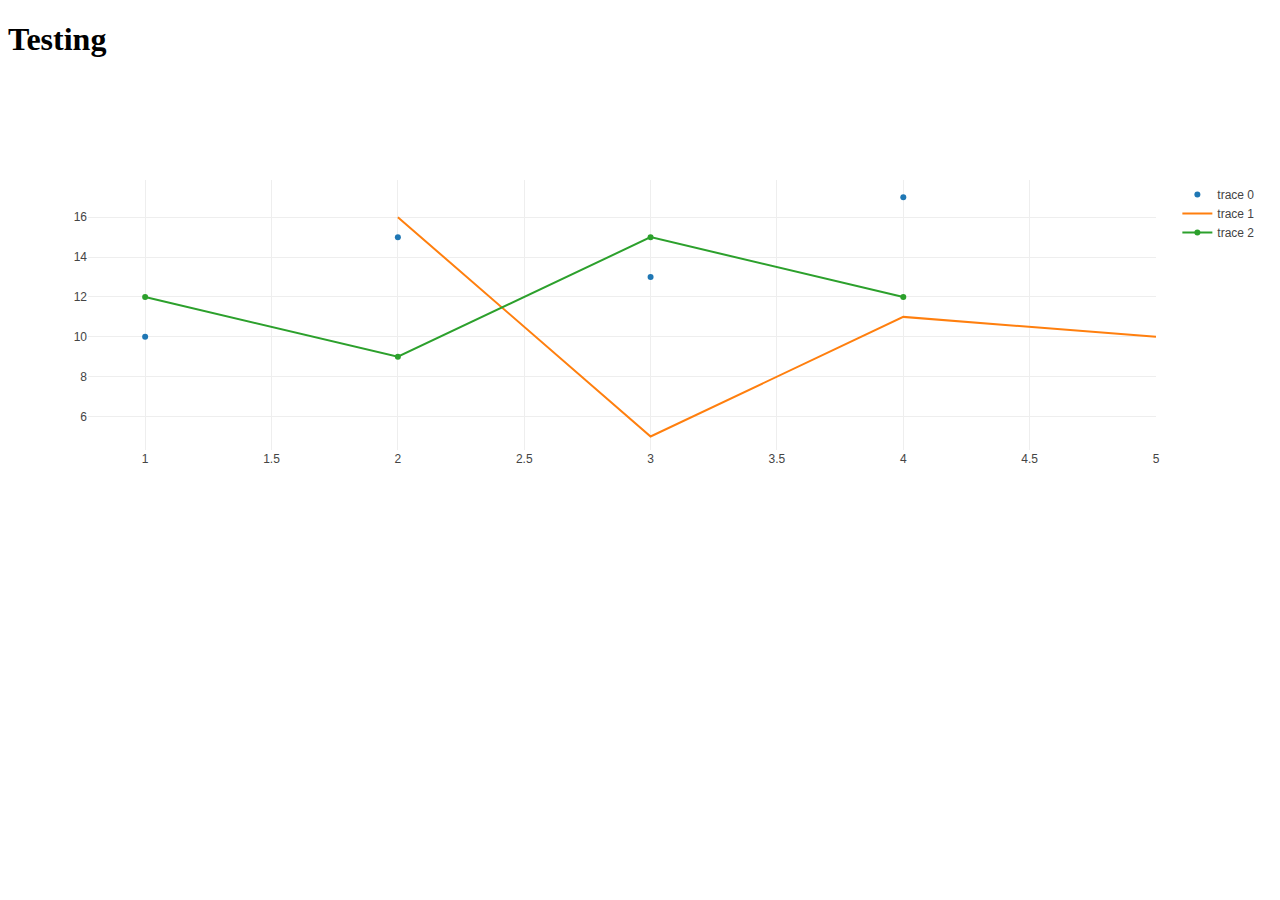
==== Frontend/index.html @ 1f994561 "Total hacky thing added :(" ====
<!DOCTYPE html>
<html>
	<head>
		<meta charset="UTF-8">
		<meta lang="en">
		<title></title>

		<link rel="stylesheet" href="style.css">
		<script src="https://cdn.plot.ly/plotly-latest.min.js"></script>
		<!-- <script src="data.json"></script> -->
		<!-- <script src="http://127.0.0.1:5000"></script> -->
		<script src="http://127.0.0.1:5000/test.js"></script>
	</head>
	<body>
		<h1>Testing</h1>

		<div id="myDiv"><!-- Plotly chart will be drawn inside this DIV --></div>

		<script>
			function getJSONP(url, success) {
				var ud = '_' + +new Date,
					script = document.createElement('script'),
					head = document.getElementsByTagName('head')[0] 
						|| document.documentElement;

				window[ud] = function(data) {
					head.removeChild(script);
					success && success(data);
				};

				script.src = url.replace('callback=?', 'callback=' + ud);
				head.appendChild(script);

			}

			// getJSONP('http://165.227.59.35:5000', function(data){
			// 	alert(data);
			// });

			getJSONP('http://127.0.0.1:5000/ohno.js', function(data) {
				bar = JSON.parse(data);
				console.log(bar);
			});

			// getJSONP('data.json', function(data) {
			// 	console.log("The data: " + data);
			// });
			// console.log(impData);

			console.log(foo);
		</script>

		<script>
			var trace1 = {
				x: [1, 2, 3, 4],
				y: [10, 15, 13, 17],
				mode: 'markers'
			};

			var trace2 = {
				x: [2, 3, 4, 5],
				y: [16, 5, 11, 10],
				mode: 'lines'
			};

			var trace3 = {
				x: [1, 2, 3, 4],
				y: [12, 9, 15, 12],
				mode: 'lines+markers'
			};

			var data = [ trace1, trace2, trace3 ];

			var layout = {};

			Plotly.newPlot('myDiv', data, layout);
		</script>
	</body>
</html>
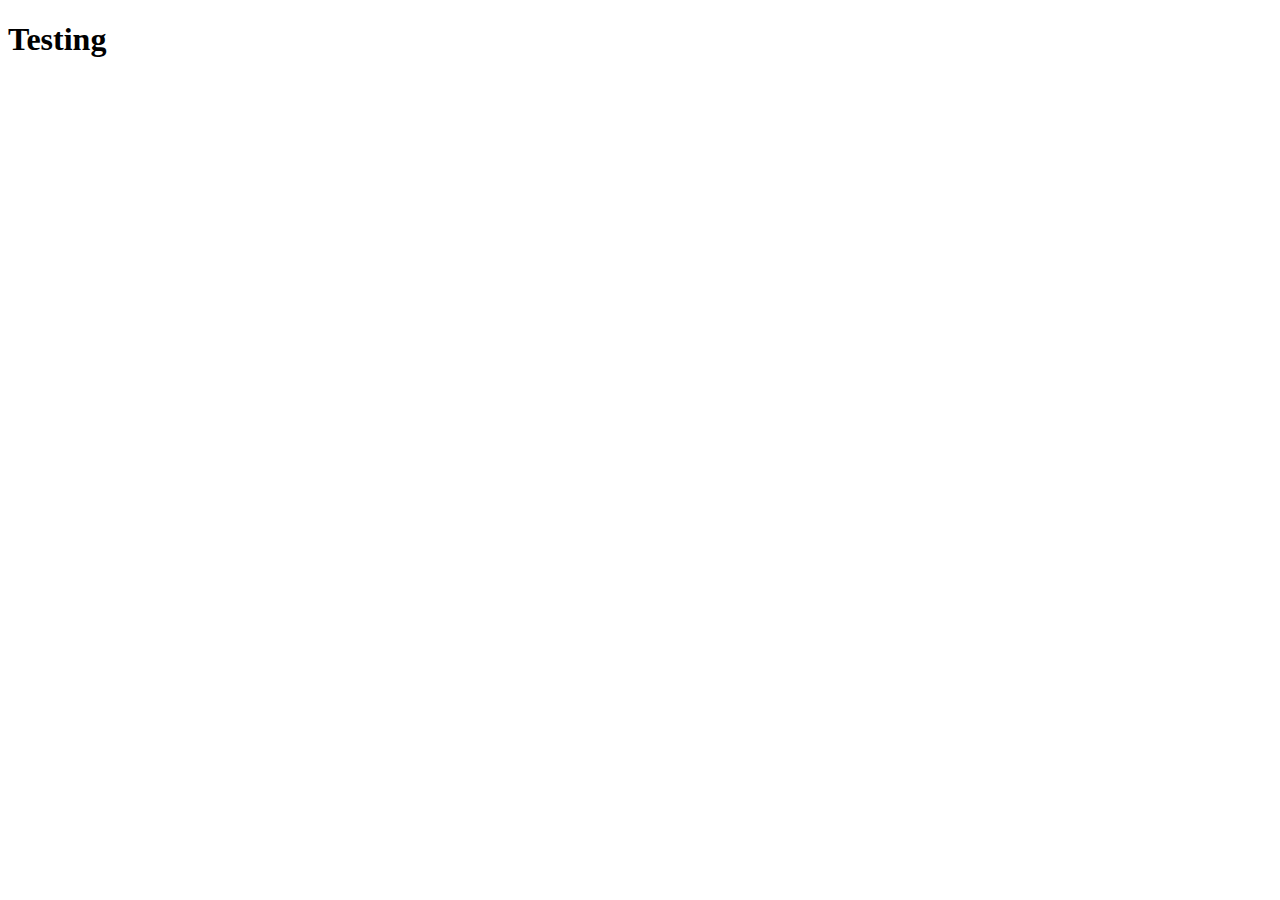
==== commit 674cc578: "Changed the name of the columns variable in the API" ====
--- a/Frontend/index.html
+++ b/Frontend/index.html
@@ -7,9 +7,8 @@
 
 		<link rel="stylesheet" href="style.css">
 		<script src="https://cdn.plot.ly/plotly-latest.min.js"></script>
-		<!-- <script src="data.json"></script> -->
-		<!-- <script src="http://127.0.0.1:5000"></script> -->
-		<script src="http://127.0.0.1:5000/test.js"></script>
+		<script src="http://127.0.0.1:5000/ohno.js"></script>
+		<!-- <script src="http://165.227.59.35:5000/ohno.js"></script> -->
 	</head>
 	<body>
 		<h1>Testing</h1>
@@ -17,40 +16,8 @@
 		<div id="myDiv"><!-- Plotly chart will be drawn inside this DIV --></div>
 
 		<script>
-			function getJSONP(url, success) {
-				var ud = '_' + +new Date,
-					script = document.createElement('script'),
-					head = document.getElementsByTagName('head')[0] 
-						|| document.documentElement;
+			console.log(foo.columns);
 
-				window[ud] = function(data) {
-					head.removeChild(script);
-					success && success(data);
-				};
-
-				script.src = url.replace('callback=?', 'callback=' + ud);
-				head.appendChild(script);
-
-			}
-
-			// getJSONP('http://165.227.59.35:5000', function(data){
-			// 	alert(data);
-			// });
-
-			getJSONP('http://127.0.0.1:5000/ohno.js', function(data) {
-				bar = JSON.parse(data);
-				console.log(bar);
-			});
-
-			// getJSONP('data.json', function(data) {
-			// 	console.log("The data: " + data);
-			// });
-			// console.log(impData);
-
-			console.log(foo);
-		</script>
-
-		<script>
 			var trace1 = {
 				x: [1, 2, 3, 4],
 				y: [10, 15, 13, 17],
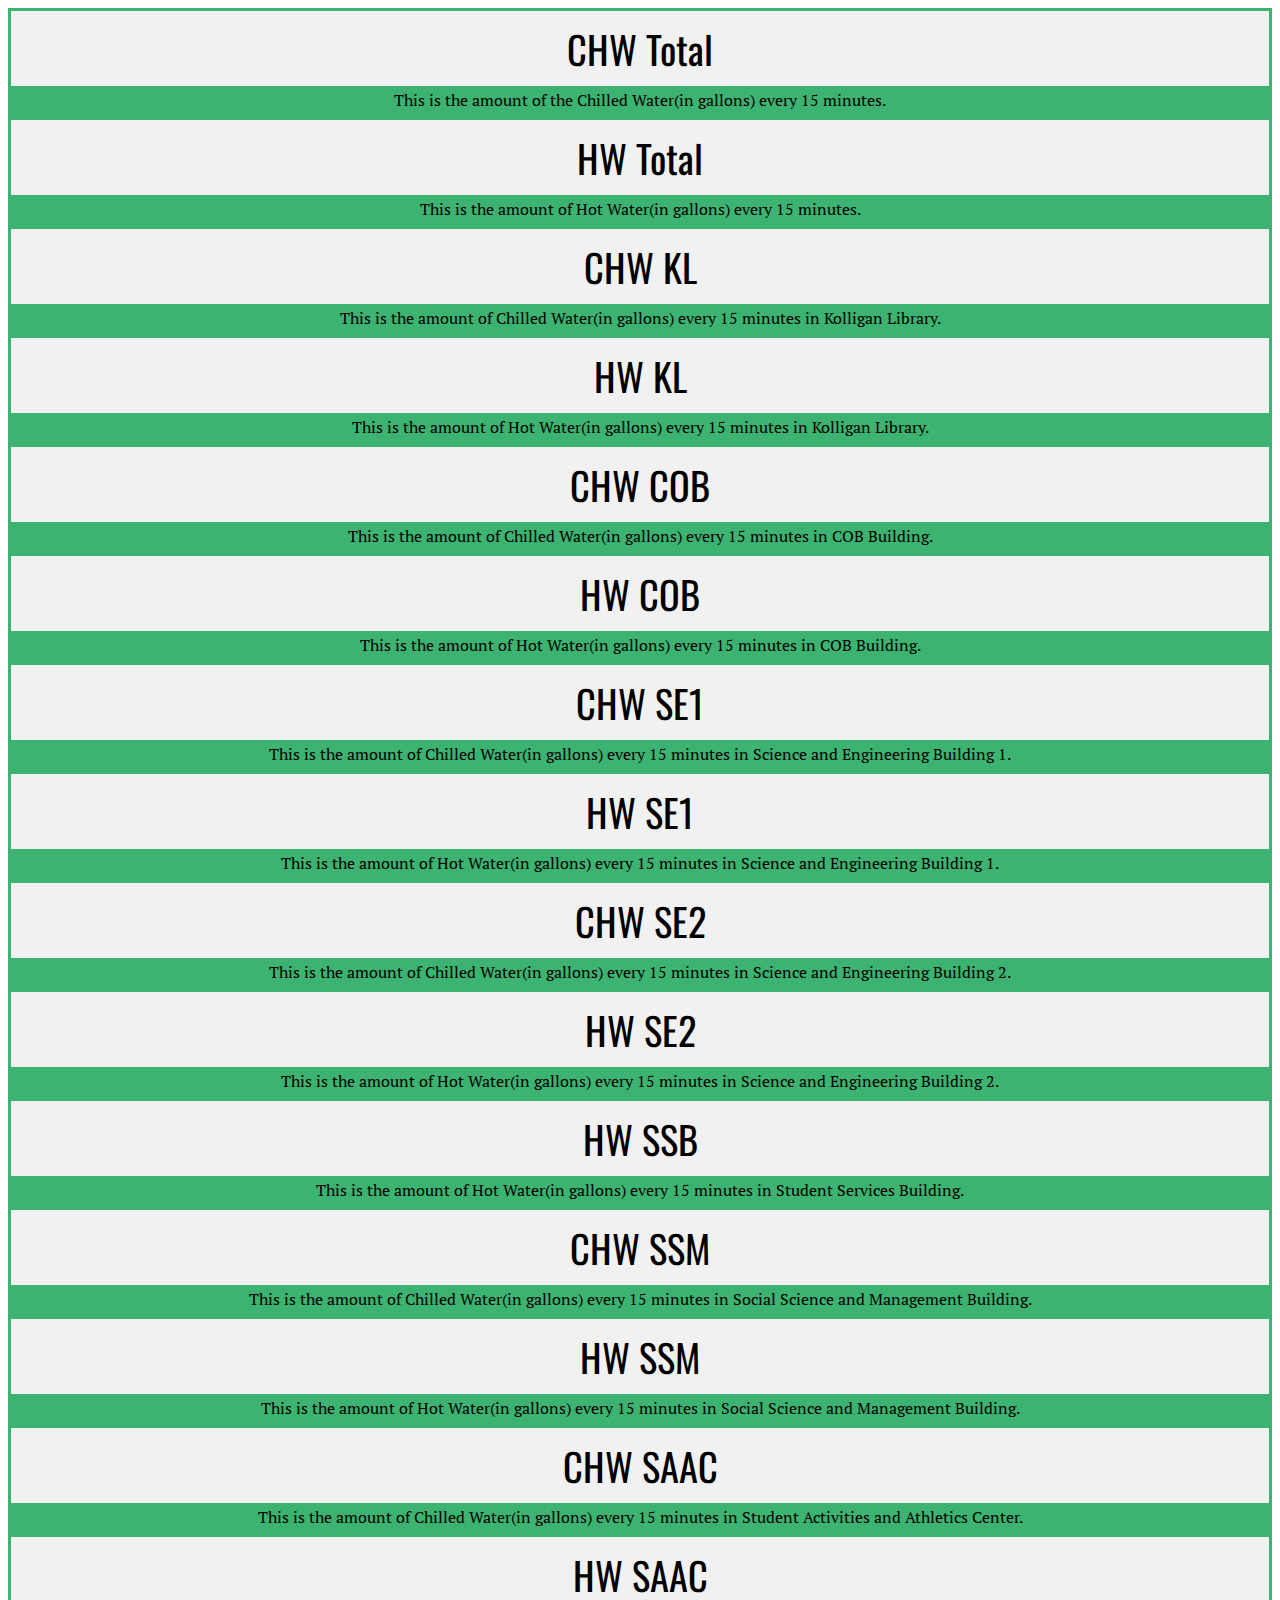
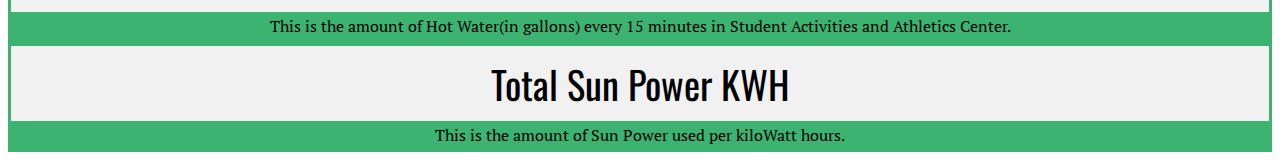
==== commit f374dbfb: "Final additions (?)" ====
--- a/Frontend/index.html
+++ b/Frontend/index.html
@@ -6,41 +6,260 @@
 		<title></title>
 
 		<link rel="stylesheet" href="style.css">
+		<link href="https://fonts.googleapis.com/css?family=Oswald|PT+Serif" rel="stylesheet"> 
+
 		<script src="https://cdn.plot.ly/plotly-latest.min.js"></script>
 		<script src="http://127.0.0.1:5000/ohno.js"></script>
 		<!-- <script src="http://165.227.59.35:5000/ohno.js"></script> -->
 	</head>
 	<body>
-		<h1>Testing</h1>
-
-		<div id="myDiv"><!-- Plotly chart will be drawn inside this DIV --></div>
+		<div class="flex-container">
+				<div>CHW Total</div>
+				<p1 style ="text-align:center;"> This is the amount of the Chilled Water(in gallons) every 15 minutes. </p1>
+				<div id="chw_total"></div>
+
+				<div>HW Total</div>
+				<p1 style ="text-align:center;"> This is the amount of Hot Water(in gallons) every 15 minutes. </p1>
+				<div id="hw_total"></div>
+
+				<div>CHW KL</div>
+				<p1 style ="text-align:center;"> This is the amount of Chilled Water(in gallons) every 15 minutes in Kolligan Library. </p1>
+				<div id="chw_kl"></div>
+
+				<div>HW KL</div>
+				<p1 style ="text-align:center;"> This is the amount of Hot Water(in gallons) every 15 minutes in Kolligan Library. </p1>
+				<div id="hw_kl"></div>
+
+				<div>CHW COB</div>
+				<p1 style ="text-align:center;"> This is the amount of Chilled Water(in gallons) every 15 minutes in COB Building. </p1>
+				<div id="chw_cob"></div>
+
+				<div>HW COB</div>
+				<p1 style ="text-align:center;"> This is the amount of Hot Water(in gallons) every 15 minutes in COB Building. </p1>
+				<div id="hw_cob"></div>
+
+				<div>CHW SE1</div>
+				<p1 style ="text-align:center;"> This is the amount of Chilled Water(in gallons) every 15 minutes in Science and Engineering Building 1. </p1>
+				<div id="chw_SE1"></div>
+
+				<div>HW SE1</div>
+				<p1 style ="text-align:center;"> This is the amount of Hot Water(in gallons) every 15 minutes in Science and Engineering Building 1. </p1>
+				<div id="hw_SE1"></div>
+
+				<div>CHW SE2</div>
+				<p1 style ="text-align:center;"> This is the amount of Chilled Water(in gallons) every 15 minutes in Science and Engineering Building 2. </p1>
+				<div id="chw_SE2"></div>
+
+				<div>HW SE2	</div>
+				  <p1 style ="text-align:center;"> This is the amount of Hot Water(in gallons) every 15 minutes in Science and Engineering Building 2. </p1>
+				  <div id="hw_SE2"></div>
+
+				<!-- <div>CHW SSB</div>
+				  <p1 style ="text-align:center;"> This is the amount of Chilled Water(in gallons) every 15 minutes in Student Services Building. </p1>
+				  <div id="chw_SSB"></div> -->
+
+				<div>HW SSB</div>
+				<p1 style ="text-align:center;"> This is the amount of Hot Water(in gallons) every 15 minutes in Student Services Building. </p1>
+				<div id="hw_SSB"></div>
+
+				<div>CHW SSM</div>
+				<p1 style ="text-align:center;"> This is the amount of Chilled Water(in gallons) every 15 minutes in Social Science and Management Building. </p1>
+				<div id="chw_SSM"></div>
+
+				<div>HW SSM</div>
+				<p1 style ="text-align:center;"> This is the amount of Hot Water(in gallons) every 15 minutes in Social Science and Management Building. </p1>
+				<div id="hw_SSM"></div>
+				
+				<div>CHW SAAC</div>
+				<p1 style ="text-align:center;"> This is the amount of Chilled Water(in gallons) every 15 minutes in Student Activities and Athletics Center. </p1>
+				<div id="chw_SAAC"></div>
+
+				<div>HW SAAC</div>
+				<p1 style ="text-align:center;"> This is the amount of Hot Water(in gallons) every 15 minutes in Student Activities and Athletics Center. </p1>
+				<div id="hw_SAAC"></div>
+
+				<div>Total Sun Power KWH</div>
+			  <p1 style ="text-align:center;"> This is the amount of Sun Power used per kiloWatt hours. </p1>
+			  <div id="total_sunpower"></div>
+			
+			  </div>
+
+	
 
 		<script>
-			console.log(foo.columns);
-
-			var trace1 = {
-				x: [1, 2, 3, 4],
-				y: [10, 15, 13, 17],
-				mode: 'markers'
-			};
-
-			var trace2 = {
-				x: [2, 3, 4, 5],
-				y: [16, 5, 11, 10],
-				mode: 'lines'
-			};
-
-			var trace3 = {
-				x: [1, 2, 3, 4],
-				y: [12, 9, 15, 12],
-				mode: 'lines+markers'
-			};
-
-			var data = [ trace1, trace2, trace3 ];
-
-			var layout = {};
-
-			Plotly.newPlot('myDiv', data, layout);
+			console.log(foo.columns[1]);
+
+
+			xVals = []
+			for (var i = 0; i < foo.columns[17].length; i++) {
+				xVals.push(i)
+			}
+
+			yVals = foo.columns[1];
+			console.log(xVals);
+			console.log(yVals);
+
+			var chw_total = {
+				x: foo.columns[0],
+				y: foo.columns[1],
+				mode: 'markers',
+				type: 'scattergl',
+				name: 'chw_total'
+			};
+
+			var hw_total = {
+				x: foo.columns[0],
+				y: foo.columns[2],
+				mode: 'markers',
+				type: 'scattergl',
+				name: 'hw_total'
+			};
+
+			var hw_kl = {
+				x: foo.columns[0],
+				y: foo.columns[3],
+				mode: 'markers',
+				type: 'scattergl',
+				name: 'hw_kl'
+			};
+
+			var chw_kl = {
+				x: foo.columns[0],
+				y: foo.columns[4],
+				mode: 'markers',
+				type: 'scattergl',
+				name: 'chw_kl'
+			};
+
+			var hw_cob = {
+				x: foo.columns[0],
+				y: foo.columns[5],
+				mode: 'markers',
+				type: 'scattergl',
+				name: 'hw_cob'
+			};
+
+			var chw_cob = {
+				x: foo.columns[0],
+				y: foo.columns[6],
+				mode: 'markers',
+				type: 'scattergl',
+				name: 'hw_cob'
+			};
+
+			var hw_SE1 = {
+				x: foo.columns[0],
+				y: foo.columns[7],
+				mode: 'markers',
+				type: 'scattergl',
+				name: 'hw_SE1'
+			};
+
+			var chw_SE1 = {
+				x: foo.columns[0],
+				y: foo.columns[8],
+				mode: 'markers',
+				type: 'scattergl',
+				name: 'chw_SE1'
+			};
+
+			var hw_SE2 = {
+				x: foo.columns[0],
+				y: foo.columns[9],
+				mode: 'markers',
+				type: 'scattergl',
+				name: 'hw_SE2'
+			};
+
+			var chw_SE2 = {
+				x: foo.columns[0],
+				y: foo.columns[10],
+				mode: 'markers',
+				type: 'scattergl',
+				name: 'chw_SE2'
+			};
+			
+			var hw_SSB = {
+				x: foo.columns[0],
+				y: foo.columns[11],
+				mode: 'markers',
+				type: 'scattergl',
+				name: 'hw_SSB'
+			};
+
+			// var chw_SSB = {
+			// 	x: foo.columns[0],
+			// 	y: foo.columns[12],
+			// 	mode: 'markers',
+			// 	type: 'scattergl',
+			// 	name: 'chw_SSB'
+			// };
+
+			var hw_SSM = {
+				x: foo.columns[0],
+				y: foo.columns[13],
+				mode: 'markers',
+				type: 'scattergl',
+				name: 'hw_SSM'
+			};
+
+			var chw_SSM = {
+				x: foo.columns[0],
+				y: foo.columns[14],
+				mode: 'markers',
+				type: 'scattergl',
+				name: 'chw_SSM'
+			};
+			
+			var hw_SAAC = {
+				x: foo.columns[0],
+				y: foo.columns[15],
+				mode: 'markers',
+				type: 'scattergl',
+				name: 'hw_SAAC'
+			};
+
+			var chw_SAAC = {
+				x: foo.columns[0],
+				y: foo.columns[16],
+				mode: 'markers',
+				type: 'scattergl',
+				name: 'chw_SAAC'
+			};
+
+			var total_sunpower = {
+				x: [0, 1, 2, 3],
+				y: foo.columns[17],
+				mode: 'markers',
+				type: 'scattergl',
+				name: 'total_sunpower'
+			};
+
+			Plotly.newPlot('chw_total', [chw_total], {title: "chw_total (gal)"});
+			Plotly.newPlot('hw_total', [hw_total], {title: "hw_total (gal)"});
+
+			Plotly.newPlot('hw_kl', [hw_kl], {title: "hw_kl (gal)"});
+			Plotly.newPlot('chw_kl', [chw_kl], {title: "chw_kl (gal)"});
+
+			Plotly.newPlot('hw_cob', [hw_cob], {title: "hw_cob (gal)"});
+			Plotly.newPlot('chw_cob', [chw_cob], {title: "chw_cob (gal)"});
+
+			Plotly.newPlot('hw_SE1', [hw_SE1], {title: "hw_SE1 (gal)"});
+			Plotly.newPlot('chw_SE1', [chw_SE1], {title: "chw_SE1 (gal)"});
+
+			Plotly.newPlot('hw_SE2', [chw_SE2], {title: "chw_SE2 (gal)"});
+			Plotly.newPlot('chw_SE2', [chw_SE2], {title: "chw_SE2 (gal)"});
+
+			Plotly.newPlot('hw_SSB', [hw_SSB], {title: "hw_SSB (gal)"});
+			// Plotly.newPlot('chw_SSB', [chw_SSB], {title: "chw_SSB (gal)"});
+
+			Plotly.newPlot('hw_SSM', [chw_SSM], {title: "chw_SSM (gal)"});
+			Plotly.newPlot('chw_SSM', [chw_SSM], {title: "chw_SSM (gal)"});
+
+			Plotly.newPlot('hw_SAAC', [chw_SAAC], {title: "hw_SAAC (gal)"});
+			Plotly.newPlot('chw_SAAC', [chw_SAAC], {title: "chw_SAAC (gal)"});
+
+			Plotly.newPlot('total_sunpower', [total_sunpower], {title: "total_sunpower (kWh)"});
 		</script>
 	</body>
 </html>--- a/Frontend/style.css
+++ b/Frontend/style.css
@@ -0,0 +1,23 @@
+p1 {
+    font-family: 'PT Serif', sans-serif;
+}
+
+* {
+    font-family: 'Oswald', sans-serif;
+}
+
+.flex-container {
+    display: flex;
+    flex-direction: column;
+    background-color: MediumSeaGreen;
+    flex-wrap: nowrap;
+  }
+  
+  .flex-container > div {
+    background-color: #f1f1f1;
+    margin: 3px;
+    text-align: center;
+    line-height: 75px;
+    font-size: 3vw;
+  
+  }